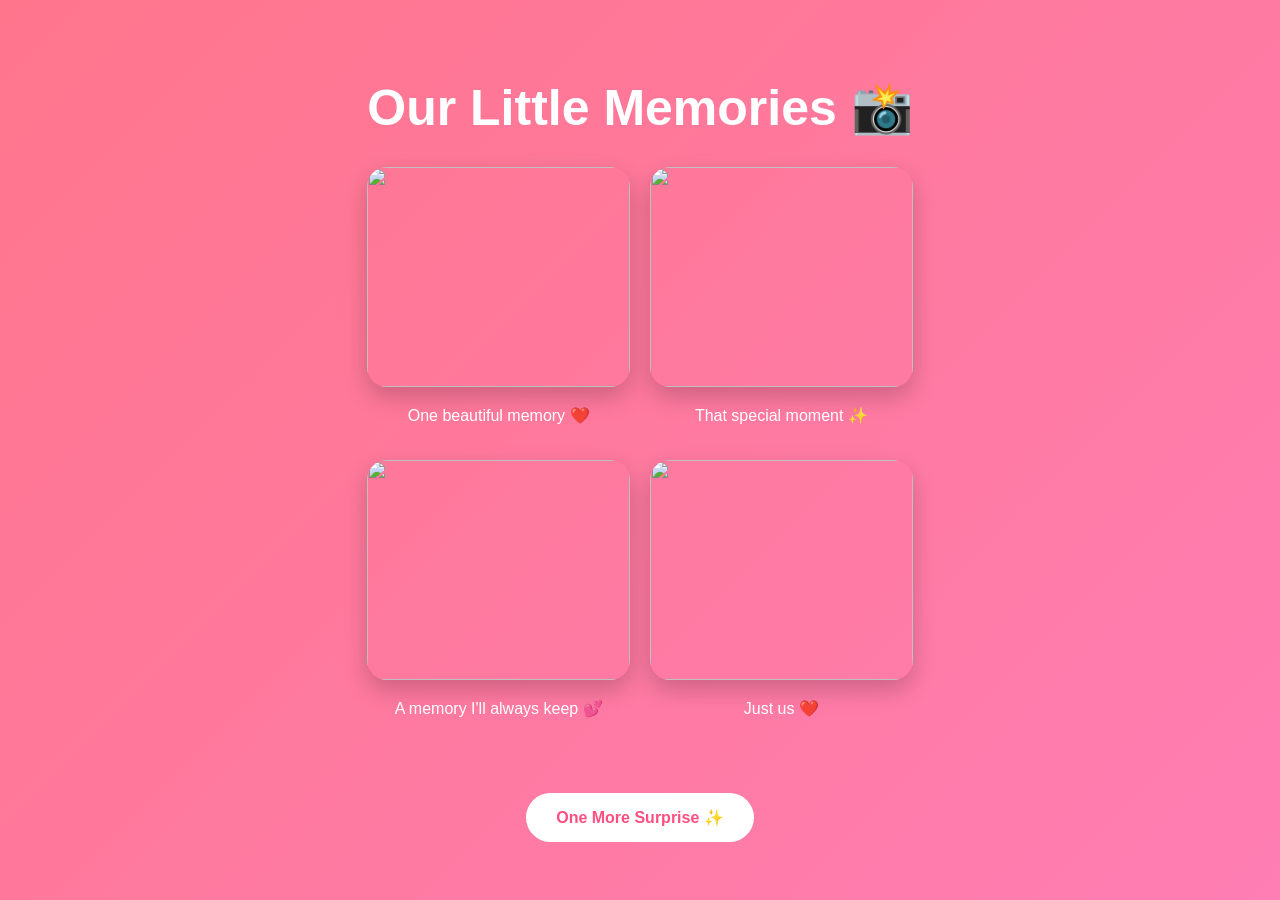
==== memories.html @ 91977dc4 "Add files via upload" ====
<!DOCTYPE html>
<html lang="en">

<head>
    <meta charset="UTF-8">
    <meta name="viewport" content="width=device-width, initial-scale=1.0">

    <title>Our Memories ❤️</title>

    <link rel="stylesheet" href="style.css">
</head>

<body class="home">

<div class="container">

    <h1>Our Little Memories 📸</h1>

    <div class="gallery">

        <div>
            <img src="images/photo2.jpg">
            <p>One beautiful memory ❤️</p>
        </div>

        <div>
            <img src="images/photo3.jpg">
            <p>That special moment ✨</p>
        </div>

        <div>
            <img src="images/photo4.jpg">
            <p>A memory I'll always keep 💕</p>
        </div>

        <div>
            <img src="images/photo5.jpg">
            <p>Just us ❤️</p>
        </div>

    </div>

    <a href="surprise.html" class="btn">
        One More Surprise ✨
    </a>

</div>

</body>
</html>
---- style.css ----
* {
    margin: 0;
    padding: 0;
    box-sizing: border-box;
}

body {
    font-family: Arial, sans-serif;
    min-height: 100vh;
    color: white;
}

.home {
    background: linear-gradient(135deg, #ff758c, #ff7eb3);
    display: flex;
    justify-content: center;
    align-items: center;
    text-align: center;
}

.container {
    padding: 30px;
    max-width: 700px;
}

.heart {
    font-size: 80px;
    animation: heartbeat 1.2s infinite;
}

h1 {
    font-size: 50px;
    margin: 20px 0;
}

p {
    font-size: 20px;
    margin: 15px 0;
}

.btn {
    display: inline-block;
    margin-top: 30px;
    padding: 15px 30px;
    background: white;
    color: #ff4f81;
    text-decoration: none;
    border-radius: 30px;
    font-weight: bold;
    transition: 0.3s;
}

.btn:hover {
    transform: scale(1.08);
}

@keyframes heartbeat {
    0%, 100% {
        transform: scale(1);
    }

    50% {
        transform: scale(1.2);
    }
}.gallery {
    display: grid;
    grid-template-columns: repeat(2, 1fr);
    gap: 20px;
    margin: 30px 0;
}

.gallery img {
    width: 100%;
    height: 220px;
    object-fit: cover;
    border-radius: 20px;
    box-shadow: 0 10px 25px rgba(0,0,0,0.2);
}

.gallery p {
    font-size: 16px;
}@keyframes fall {

    from {
        transform: translateY(0) rotate(0deg);
    }

    to {
        transform: translateY(110vh) rotate(360deg);
    }

}
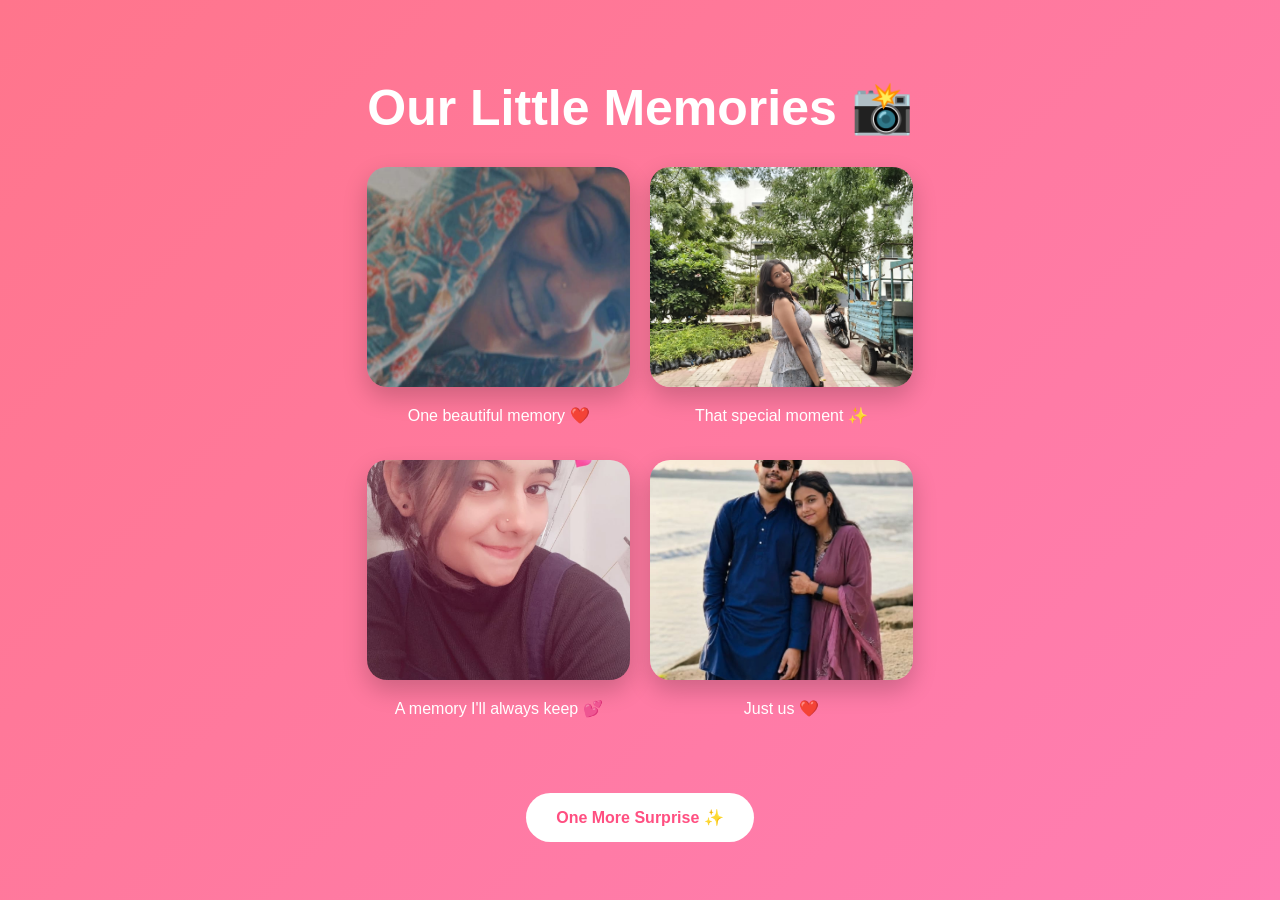
==== commit 0b7ee392: "Change image file extensions in memories.html Updated image file extensions from .jpg to .jpeg." ====
--- a/memories.html
+++ b/memories.html
@@ -19,22 +19,22 @@
     <div class="gallery">
 
         <div>
-            <img src="images/photo2.jpg">
+            <img src="photo2.jpeg">
             <p>One beautiful memory ❤️</p>
         </div>
 
         <div>
-            <img src="images/photo3.jpg">
+            <img src="photo3.jpeg">
             <p>That special moment ✨</p>
         </div>
 
         <div>
-            <img src="images/photo4.jpg">
+            <img src="photo4.jpeg">
             <p>A memory I'll always keep 💕</p>
         </div>
 
         <div>
-            <img src="images/photo5.jpg">
+            <img src="photo5.jpeg">
             <p>Just us ❤️</p>
         </div>
 
@@ -47,4 +47,4 @@
 </div>
 
 </body>
-</html>+</html>
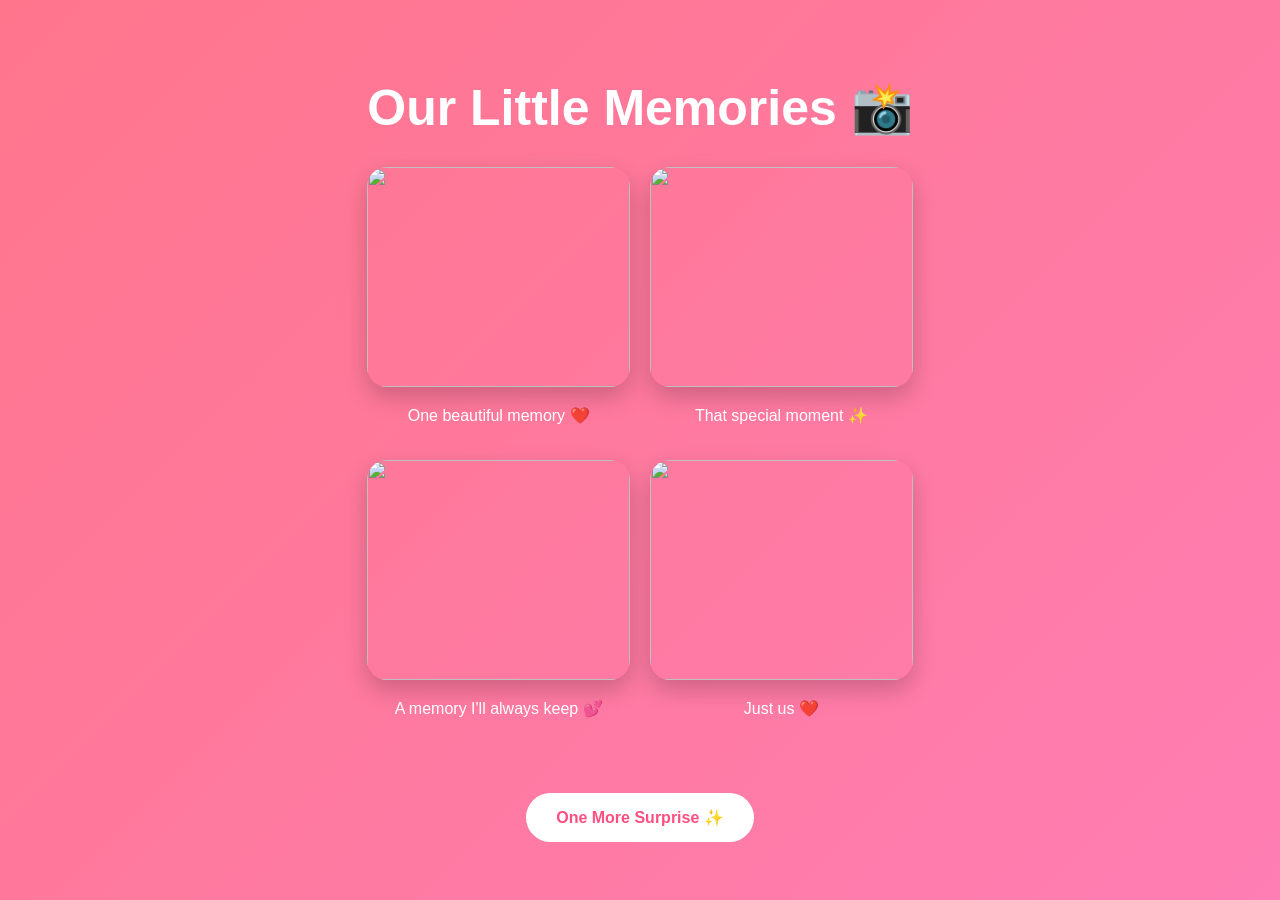
==== commit 65b6b164: "Fix image paths and typo in memories.html Updated image paths for gallery photos and fixed a typo in" ====
--- a/memories.html
+++ b/memories.html
@@ -19,22 +19,22 @@
     <div class="gallery">
 
         <div>
-            <img src="photo2.jpeg">
+            <img src="image/photo2.jpeg">
             <p>One beautiful memory ❤️</p>
         </div>
 
         <div>
-            <img src="photo3.jpeg">
+            <img src="image/photo3.jpeg">
             <p>That special moment ✨</p>
         </div>
 
         <div>
-            <img src="photo4.jpeg">
+            <img src="image/photo4.jpeg">
             <p>A memory I'll always keep 💕</p>
         </div>
 
         <div>
-            <img src="photo5.jpeg">
+            <img src="iamge/photo5.jpeg">
             <p>Just us ❤️</p>
         </div>
 
